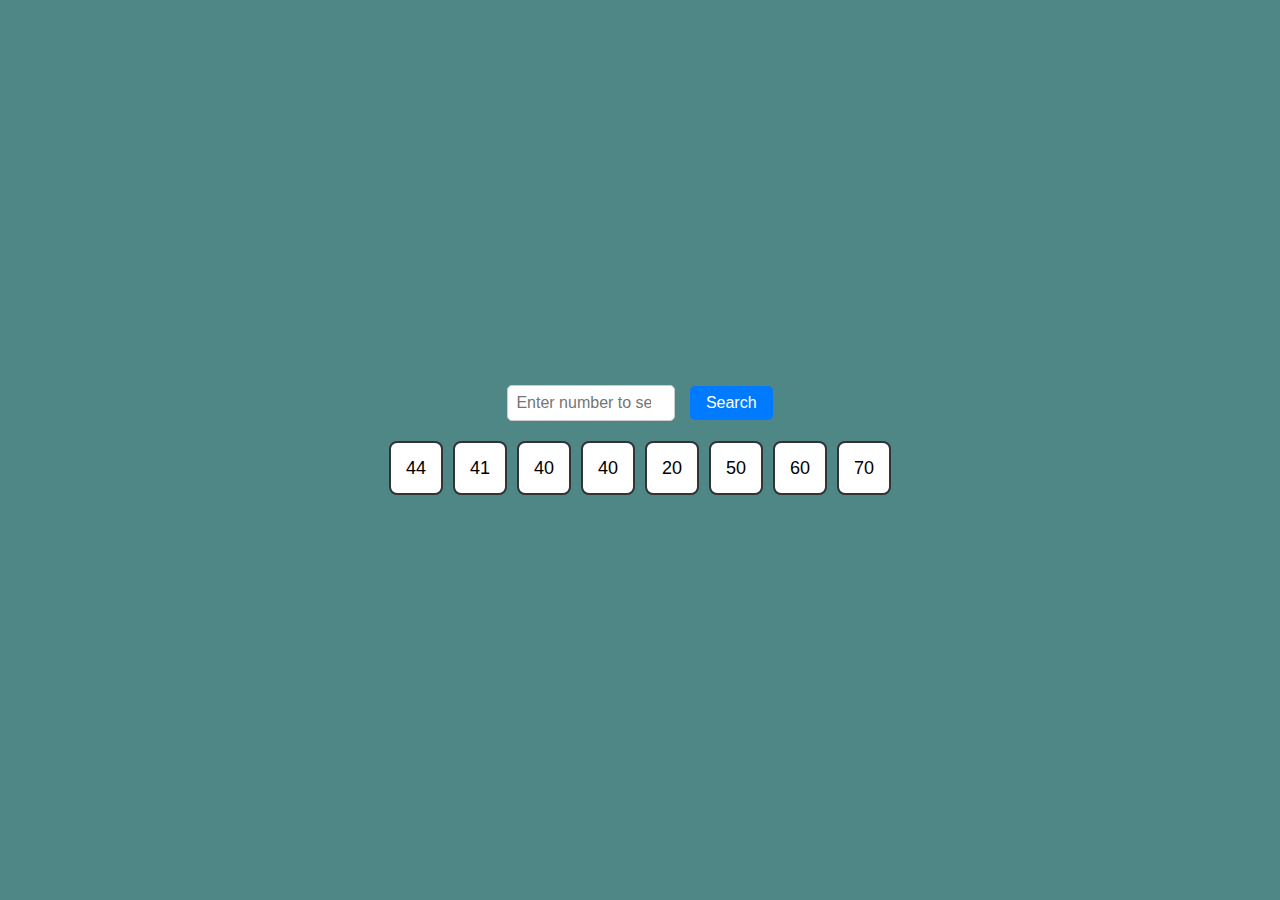
==== lec-5/index.html @ 35699637 "Fix line endings" ====
<!DOCTYPE html>
<html lang="en">

<head>
    <meta charset="UTF-8">
    <meta name="viewport" content="width=device-width, initial-scale=1.0">
    <title>Searching Item in Array</title>
    <style>
        body {
            font-family: Arial, sans-serif;
            display: flex;
            flex-direction: column;
            justify-content: center;
            align-items: center;
            height: 100vh;
            margin: 0;
            background-color: #005050b0;
        }

        .array-container {
            display: flex;
            gap: 10px;
            margin-top: 20px;
        }

        .array-item {
            width: 50px;
            height: 50px;
            display: flex;
            justify-content: center;
            align-items: center;
            border: 2px solid #333;
            border-radius: 8px;
            background-color: #fff;
            font-size: 18px;
            transition: background-color 0.5s, transform 0.3s;
        }

        .array-item.highlight {
            background-color: #90ee90;
            transform: scale(1.2);
        }

        .controls {
            text-align: center;
        }

        input[type="number"] {
            padding: 8px;
            font-size: 16px;
            width: 150px;
            margin-right: 10px;
            border-radius: 5px;
            border: 1px solid #ccc;
        }

        button {
            padding: 8px 16px;
            font-size: 16px;
            color: #fff;
            background-color: #007bff;
            border: none;
            border-radius: 5px;
            cursor: pointer;
        }

        button:hover {
            background-color: #0056b3;
        }

        #result {
            margin-top: 20px;
            font-size: 18px;
            color: #333;
        }
    </style>
</head>

<body>
    <div class="controls">
        <input type="number" id="searchInput" placeholder="Enter number to search" />
        <button onclick="startSearch()">Search</button>
    </div>
    <div class="array-container" id="arrayContainer"></div>
    <div id="result"></div>

    <script>
        const data = [44, 41, 40, 40, 20, 50, 60, 70];
        const arrayContainer = document.getElementById('arrayContainer');
        const resultDiv = document.getElementById('result');

        // Render the array items
        const renderArray = () => {
            arrayContainer.innerHTML = ''; // Clear any previous items
            data.forEach((num, index) => {
                const div = document.createElement('div');
                div.className = 'array-item';
                div.textContent = num;
                div.dataset.index = index; // Store the index for reference
                arrayContainer.appendChild(div);
            });
        };

        renderArray();

        // Search item functionality
        const startSearch = () => {
            const input = document.getElementById('searchInput');
            const itemToSearch = parseInt(input.value, 10);
            if (isNaN(itemToSearch)) {
                resultDiv.textContent = 'Please enter a valid number.';
                return;
            }

            const arrayItems = document.querySelectorAll('.array-item');
            let foundIndex = -1;

            const searchItem = (index = 0) => {
                if (index >= data.length) {
                    resultDiv.textContent = foundIndex >= 0
                        ? `Item found at index: ${foundIndex}`
                        : 'Item not found.';
                    return;
                }

                const currentItem = arrayItems[index];
                currentItem.classList.add('highlight');

                setTimeout(() => {
                    currentItem.classList.remove('highlight');

                    if (data[index] === itemToSearch && foundIndex === -1) {
                        foundIndex = index;
                        resultDiv.textContent = `Item found at index: ${foundIndex}`;
                    } else {
                        searchItem(index + 1);
                    }
                }, 500);
            };

            searchItem();
        };
    </script>
</body>

</html>
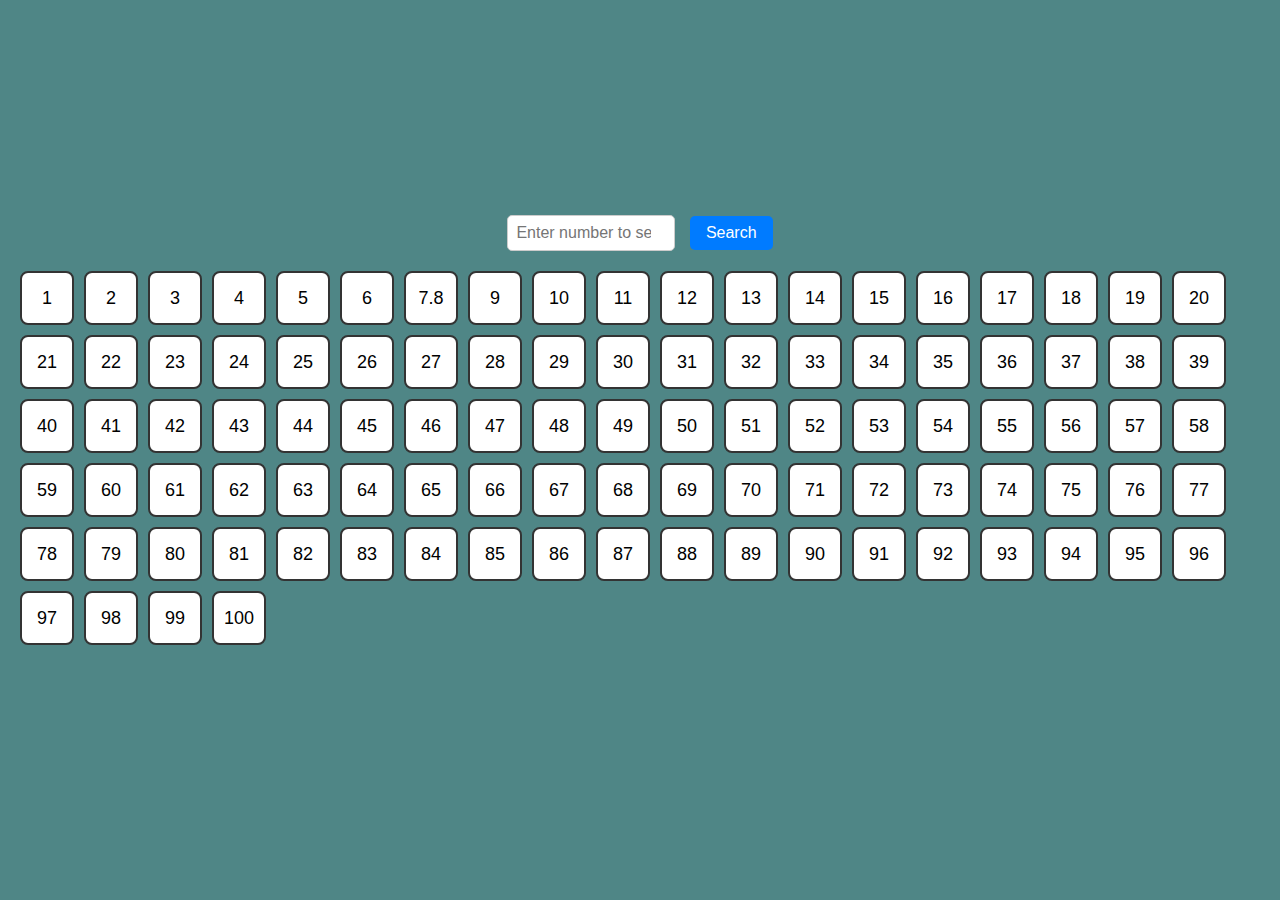
==== commit c4f06e2c: "all" ====
--- a/lec-5/index.html
+++ b/lec-5/index.html
@@ -19,8 +19,10 @@
 
         .array-container {
             display: flex;
+            flex-wrap: wrap;
+
             gap: 10px;
-            margin-top: 20px;
+            margin: 20px;
         }
 
         .array-item {
@@ -73,6 +75,10 @@
             font-size: 18px;
             color: #333;
         }
+
+        p {
+            color: #fff;
+        }
     </style>
 </head>
 
@@ -85,7 +91,7 @@
     <div id="result"></div>
 
     <script>
-        const data = [44, 41, 40, 40, 20, 50, 60, 70];
+        const data = [1, 2, 3, 4, 5, 6, 7.8, 9, 10, 11, 12, 13, 14, 15, 16, 17, 18, 19, 20, 21, 22, 23, 24, 25, 26, 27, 28, 29, 30, 31, 32, 33, 34, 35, 36, 37, 38, 39, 40, 41, 42, 43, 44, 45, 46, 47, 48, 49, 50, 51, 52, 53, 54, 55, 56, 57, 58, 59, 60, 61, 62, 63, 64, 65, 66, 67, 68, 69, 70, 71, 72, 73, 74, 75, 76, 77, 78, 79, 80, 81, 82, 83, 84, 85, 86, 87, 88, 89, 90, 91, 92, 93, 94, 95, 96, 97, 98, 99, 100];
         const arrayContainer = document.getElementById('arrayContainer');
         const resultDiv = document.getElementById('result');
 
@@ -118,8 +124,8 @@
             const searchItem = (index = 0) => {
                 if (index >= data.length) {
                     resultDiv.textContent = foundIndex >= 0
-                        ? `Item found at index: ${foundIndex}`
-                        : 'Item not found.';
+                        ? `<p>Item found at index: ${foundIndex}</p>`
+                        : `<p>Item not found.</p>`;
                     return;
                 }
 
